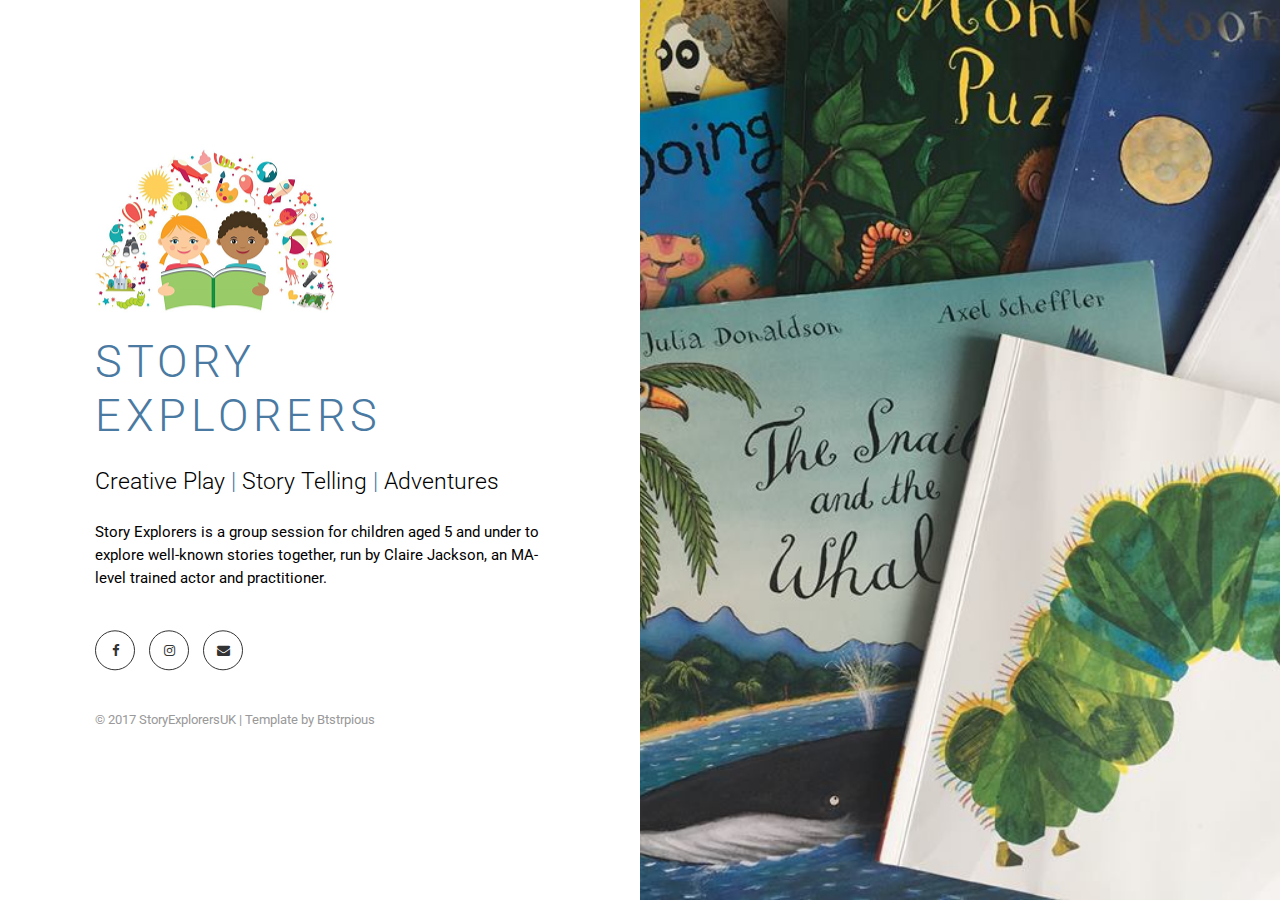
==== index.html @ bd8c435a "colour in | divides" ====
<!DOCTYPE html>
<html>
  <head>
    <meta charset="utf-8">
    <meta http-equiv="X-UA-Compatible" content="IE=edge">
    <title>StoryExplorersUK</title>
    <meta name="description" content="">
    <meta name="viewport" content="width=device-width, initial-scale=1">
    <meta name="robots" content="all,follow">
    <!-- Bootstrap CSS-->
    <link href="https://maxcdn.bootstrapcdn.com/bootstrap/3.3.7/css/bootstrap.min.css" rel="stylesheet" integrity="sha384-BVYiiSIFeK1dGmJRAkycuHAHRg32OmUcww7on3RYdg4Va+PmSTsz/K68vbdEjh4u" crossorigin="anonymous">
    <!-- Google fonts - Roboto for copy, Montserrat for headings-->
    <link rel="stylesheet" href="https://fonts.googleapis.com/css?family=Roboto:300,400,700">
    <!-- theme stylesheet-->
    <link rel="stylesheet" href="css/style.default.min.css" id="theme-stylesheet">
    <!-- Custom stylesheet - for your changes-->
    <link rel="stylesheet" href="css/custom.css">
    <!-- Font Awesome CSS-->
    <link rel="stylesheet" href="https://maxcdn.bootstrapcdn.com/font-awesome/4.7.0/css/font-awesome.min.css">
        <!-- Favicon-->
    <link rel="shortcut icon" href="favicon.png">
    <link rel="canonical" href="http://storyexplorers.uk/"/>
<meta property="og:locale" content="en_GB" />
<meta property="og:title" content="Home - StoryExplorersUK" />
<meta property="og:description" content="Story Explorers is a group session for children aged 5 and under to explore well-known stories together, run by Claire Jackson, an MA-level trained actor and practitioner." />
<meta property="og:url" content="http://storyexplorers.uk/" />
<meta property="og:site_name" content="StoryExplorersUK" />
<meta property="article:publisher" content="https://www.facebook.com/storyexplorers.uk" />
    <!-- Tweaks for older IEs--><!--[if lt IE 9]>
        <script src="https://oss.maxcdn.com/html5shiv/3.7.2/html5shiv.min.js"></script>
        <script src="https://oss.maxcdn.com/respond/1.4.2/respond.min.js"></script><![endif]-->
  </head>
  <body>
    <div class="container-fluid">
      <div class="row intro">
        <div class="col-md-6 col-sm-8 intro-left"> 
          <div class="intro-left-content">
            <p> <img src="img/logo.png" alt="Storyexplorersuk Logo"></p>
            <h1 class="brand">Story Explorers</h1>
            <p class="lead">Creative Play <span style="color:#4A7AA2;">|</span> Story Telling <span style="color:#4A7AA2;">|</span> Adventures</p>
            <p>Story Explorers is a group session for children aged 5 and under to explore well-known stories together, run by Claire Jackson, an MA-level trained actor and practitioner.</p>
            <p class="social"><a href="https://facebook.com/storyexplorersuk" class="external facebook"><i class="fa fa-facebook"></i></a>
				<a href="https://instagram.com/storyexplorers" class="external instagram"><i class="fa fa-instagram"></i></a>
             <!-- <a href="https://plus.google.com/#" class="external gplus"><i class="fa fa-google-plus"></i></a>
              <a href="https://twitter.com/#" class="external twitter"><i class="fa fa-twitter"></i></a>
              <a href="https://uk.pinterest.com/#/" class="external pinterest"><i class="fa fa-pinterest"></i></a> -->
              <a href="mailto:storyexplorers@outlook.com" class="email"><i class="fa fa-envelope"> </i></a></p>
            <p class="credit">&copy; 2017 StoryExplorersUK | Template by <a href="https://www.bootstrapious.com/" class="external">Btstrpious</a>  </p>
            <!-- Please do not remove the backlink to bootstrapious unless you support us at http://bootstrapious.com/donate. It is part of the license conditions. Thanks for understanding :) -->
          </div>
        </div>
        <div style="background-image: url('img/bookspread.jpg');" class="col-md-6 col-sm-4 intro-right background-gray"></div>
      </div>
    </div>
    <!-- Javascript files-->
    <script src="https://ajax.googleapis.com/ajax/libs/jquery/1.11.0/jquery.min.js"></script>
    <script src="js/bootstrap.min.js"></script>
    <script src="js/jquery.cookie.js"> </script>
    <script src="js/front.js"></script>
  </body>
</html>
---- css/style.default.min.css ----
html{height:100%}body{height:100%}header{z-index:1000}section{position:relative;padding-top:90px;padding-bottom:90px}.italic{font-style:italic;font-family:"Georgia","Times New Roman",Times,serif}.heading{margin-bottom:40px}.heading:after{content:" ";display:block;width:40px;height:2px;margin:10px 0 20px;background:#ff7473}.img-responsive{margin:0 auto}.no-space .box{margin:0 -15px}.margin-top{margin-top:30px}.margin-bottom{margin-bottom:30px}.margin-bottom--big{margin-bottom:60px!important}a,button{-webkit-transition:all .2s ease-out;-moz-transition:all .2s ease-out;transition:all .2s ease-out}a i.fa,button i.fa{margin:0 5px}.clickable{cursor:pointer!important}.required{color:#ff7473}.accent{color:#ff7473}.text-uppercase{text-transform:uppercase}.list-style-none{list-style:none}.panel-group{margin-bottom:60px}.pages{text-align:center}#map{height:300px}.btn-ghost{color:#ff7473;background-color:transparent;border-color:#ff7473}.btn-ghost:hover,.btn-ghost:focus,.btn-ghost:active,.btn-ghost.active,.open .dropdown-toggle.btn-ghost{color:#ff7473;background-color:rgba(0,0,0,0);border-color:#ff3736}.btn-ghost:active,.btn-ghost.active,.open .dropdown-toggle.btn-ghost{background-image:none}.btn-ghost.disabled,.btn-ghost[disabled],fieldset[disabled] .btn-ghost,.btn-ghost.disabled:hover,.btn-ghost[disabled]:hover,fieldset[disabled] .btn-ghost:hover,.btn-ghost.disabled:focus,.btn-ghost[disabled]:focus,fieldset[disabled] .btn-ghost:focus,.btn-ghost.disabled:active,.btn-ghost[disabled]:active,fieldset[disabled] .btn-ghost:active,.btn-ghost.disabled.active,.btn-ghost[disabled].active,fieldset[disabled] .btn-ghost.active{background-color:transparent;border-color:#ff7473}.btn-ghost .badge{color:transparent;background-color:#ff7473}.btn-ghost:hover,.btn-ghost:focus,.btn-ghost:active,.btn-ghost.active,.open .dropdown-toggle.btn-ghost{color:#fff;background-color:#ff7473;border-color:#ff7473}.btn-white{color:#fff;background-color:transparent;border-color:#fff}.btn-white:hover,.btn-white:focus,.btn-white:active,.btn-white.active,.open .dropdown-toggle.btn-white{color:#fff;background-color:rgba(0,0,0,0);border-color:#e0e0e0}.btn-white:active,.btn-white.active,.open .dropdown-toggle.btn-white{background-image:none}.btn-white.disabled,.btn-white[disabled],fieldset[disabled] .btn-white,.btn-white.disabled:hover,.btn-white[disabled]:hover,fieldset[disabled] .btn-white:hover,.btn-white.disabled:focus,.btn-white[disabled]:focus,fieldset[disabled] .btn-white:focus,.btn-white.disabled:active,.btn-white[disabled]:active,fieldset[disabled] .btn-white:active,.btn-white.disabled.active,.btn-white[disabled].active,fieldset[disabled] .btn-white.active{background-color:transparent;border-color:#fff}.btn-white .badge{color:transparent;background-color:#fff}.btn-white:hover,.btn-white:focus,.btn-white:active,.btn-white.active,.open .dropdown-toggle.btn-white{color:#fff;background-color:#fff;border-color:#fff}.intro{min-height:100vh;height:100vh}@media (max-width: 767px){.intro{height:auto;min-height:100vh}}.intro-left{height:100%;background:#fff}.intro-left-content{padding:20px 10px}@media (min-width: 767px){.intro-left-content{position:relative;top:50%;transform:translateY(-50%);padding:80px}}@media (max-width: 991px){.intro-left-content h1{font-size:30px}}.intro-right{height:100%;min-height:500px;background:url(../img/pexels-photo-40120.jpg) center center no-repeat;background-size:cover}.credit{margin-top:40px;font-size:13px;color:#999}.credit a,.credit a:hover,.credit a:focus{color:#999}.social{text-align:left;margin-top:40px}.social a{margin:0 10px 0 0;color:#333;display:inline-block;width:40px;height:40px;border-radius:20px;line-height:40px;font-size:13px;text-align:center;-webkit-transition:all .2s ease-out;-moz-transition:all .2s ease-out;transition:all .2s ease-out;vertical-align:bottom;border:solid 1px #333}.social a i{vertical-align:bottom;line-height:40px}.social a:hover{background:transparent}.social a:hover.facebook{color:#4460ae;border-color:#4460ae}.social a:hover.gplus{color:#c21f25;border-color:#c21f25}.social a:hover.twitter{color:#3cf;border-color:#3cf}.social a:hover.instagram{color:#cd4378;border-color:#cd4378}.social a:hover.pinterest{color:#ff2826;border-color:#ff2826}.social a:hover.email{color:#4a7f45;border-color:#4a7f45}.social a:hover.link{color:#871AFF;border-color:#871AFF}e
.nav{margin-bottom:0;padding-left:0;list-style:none}.nav > li > a{padding:10px 15px}.nav > li > a:hover,.nav > li > a:focus{background-color:#eee}.nav > li.disabled > a{color:#999}.nav > li.disabled > a:hover,.nav > li.disabled > a:focus{color:#999}.nav .open > a,.nav .open > a:hover,.nav .open > a:focus{background-color:#eee;border-color:#ff7473}.nav-tabs{border-bottom:1px solid #ddd}.nav-tabs > li > a{line-height:1.55;border-radius:0 0 0 0}.nav-tabs > li > a:hover{border-color:#eee #eee #ddd}.nav-tabs > li.active > a,.nav-tabs > li.active > a:hover,.nav-tabs > li.active > a:focus{color:#555;background-color:#fff;border:1px solid #ddd}.tab-content{padding:20px}.nav-pills > li > a{border-radius:0}.nav-pills > li.active > a,.nav-pills > li.active > a:hover,.nav-pills > li.active > a:focus{color:#fff;background-color:#ff7473}.nav-tabs-justified > li > a{border-radius:0}.nav-tabs-justified > .active > a,.nav-tabs-justified > .active > a:hover,.nav-tabs-justified > .active > a:focus{border:1px solid #ddd}@media (min-width: 768px){.nav-tabs-justified > li > a{border-bottom:1px solid #ddd;border-radius:0 0 0 0}.nav-tabs-justified > .active > a,.nav-tabs-justified > .active > a:hover,.nav-tabs-justified > .active > a:focus{border-bottom-color:#fff}}.navbar{font-family:"Roboto",Helvetica,Arial,sans-serif;min-height:100px;margin-bottom:0;border-top:none;border-bottom:none}@media (min-width: 768px){.navbar{border-radius:0}}.navbar-collapse{max-height:340px;overflow-x:visible;padding-right:15px;padding-left:15px}.navbar-collapse.in{overflow-y:auto}@media (min-width: 768px) and (max-width: 1199px){.navbar-collapse{font-size:13px}}@media (min-width: 768px){.navbar-collapse{width:auto;border-top:0;box-shadow:none}.navbar-collapse.collapse{display:block!important;height:auto!important;padding-bottom:0;overflow:visible!important}.navbar-collapse.in{overflow-y:visible}.navbar-collapse.right{float:right}.navbar-fixed-top .navbar-collapse,.navbar-static-top .navbar-collapse,.navbar-fixed-bottom .navbar-collapse{padding-left:0;padding-right:0}}.container > .navbar-header,.container-fluid > .navbar-header,.container > .navbar-collapse,.container-fluid > .navbar-collapse{margin-right:-15px;margin-left:-15px}@media (min-width: 768px){.container > .navbar-header,.container-fluid > .navbar-header,.container > .navbar-collapse,.container-fluid > .navbar-collapse{margin-right:0;margin-left:0}}.navbar-brand{float:left;padding:10px 15px;font-size:19px;line-height:23px;height:100px}.navbar-brand:hover,.navbar-brand:focus{text-decoration:none}@media (min-width: 768px){.navbar > .container .navbar-brand,.navbar > .container-fluid .navbar-brand{margin-left:-15px}}.navbar-toggle{padding:9px 10px!important;margin-right:15px;border-radius:0}.navbar-nav{margin:19.25px -15px}.navbar-nav > li > a{padding-top:10px;padding-bottom:10px;line-height:23px}@media (max-width: 767px){.navbar-nav .open .dropdown-menu > li > a,.navbar-nav .open .dropdown-menu .dropdown-header{padding:5px 15px 5px 25px}.navbar-nav .open .dropdown-menu > li > a{line-height:23px}.navbar-nav .open .dropdown-menu > li > a:hover,.navbar-nav .open .dropdown-menu > li > a:focus{background-image:none}}@media (min-width: 768px){.navbar-nav{margin:0 auto;display:table;table-layout:fixed;float:left}.navbar-nav > li{float:left}.navbar-nav > li > a{padding-top:38.5px;padding-bottom:38.5px}.navbar-nav.navbar-right:last-child{margin-right:-15px}}.navbar-form{padding:10px 15px;border:none;margin:31.5px -15px}@media (max-width: 767px){.navbar-form .form-group{margin-bottom:5px}}.navbar-btn{margin-top:31.5px;margin-bottom:31.5px}.navbar-btn.btn-sm{margin-top:34.5px;margin-bottom:34.5px}.navbar-btn.btn-xs{margin-top:39px;margin-bottom:39px}.navbar-text{margin-top:38.5px;margin-bottom:38.5px}@media (min-width: 768px){.navbar-text{float:left;margin-left:15px;margin-right:15px}.navbar-text.navbar-right:last-child{margin-right:0}}.navbar-default{background-color:#746EA9;border-bottom-color:transparent}.navbar-default .navbar-brand{color:#fff}.navbar-default .navbar-brand:hover,.navbar-default .navbar-brand:focus{color:#e6e6e6;background-color:transparent}.navbar-default .navbar-text{color:#777}.navbar-default .navbar-nav > li > a{color:#fff}.navbar-default .navbar-nav > li > a:hover,.navbar-default .navbar-nav > li > a:focus{color:#ffa7a6;background-color:transparent}.navbar-default .navbar-nav > .active > a,.navbar-default .navbar-nav > .active > a:hover,.navbar-default .navbar-nav > .active > a:focus{color:#ffa7a6;background-color:transparent}.navbar-default .navbar-nav > .disabled > a,.navbar-default .navbar-nav > .disabled > a:hover,.navbar-default .navbar-nav > .disabled > a:focus{color:#ccc;background-color:transparent}.navbar-default .navbar-toggle{border-color:transparent}.navbar-default .navbar-toggle:hover,.navbar-default .navbar-toggle:focus{background-color:transparent}.navbar-default .navbar-toggle .icon-bar{background-color:#fff}.navbar-default .navbar-collapse{border-color:transparent}.navbar-default .navbar-nav > .open > a,.navbar-default .navbar-nav > .open > a:hover,.navbar-default .navbar-nav > .open > a:focus{background-color:transparent;color:#ffa7a6}@media (max-width: 767px){.navbar-default .navbar-nav .open .dropdown-menu > li > a{color:#fff}.navbar-default .navbar-nav .open .dropdown-menu > li > a:hover,.navbar-default .navbar-nav .open .dropdown-menu > li > a:focus{color:#ffa7a6;background-color:transparent}.navbar-default .navbar-nav .open .dropdown-menu > .active > a,.navbar-default .navbar-nav .open .dropdown-menu > .active > a:hover,.navbar-default .navbar-nav .open .dropdown-menu > .active > a:focus{color:#ffa7a6;background-color:transparent}.navbar-default .navbar-nav .open .dropdown-menu > .disabled > a,.navbar-default .navbar-nav .open .dropdown-menu > .disabled > a:hover,.navbar-default .navbar-nav .open .dropdown-menu > .disabled > a:focus{color:#ccc;background-color:transparent}}.navbar-default .navbar-link{color:#fff}.navbar-default .navbar-link:hover{color:#ffa7a6}.dropdown-menu{z-index:1000;font-size:13px;background-color:#fff;border:1px solid #ccc;border:1px solid rgba(0,0,0,0.15);border-radius:0}.dropdown-menu .divider{height:1px;margin:10.5px 0;overflow:hidden;background-color:#e5e5e5}.dropdown-menu > li > a{line-height:1.55;color:#555}.dropdown-menu > li > a:hover,.dropdown-menu > li > a:focus{color:#262626;background-color:#f5f5f5}.dropdown-menu > .active > a,.dropdown-menu > .active > a:hover,.dropdown-menu > .active > a:focus{color:#fff;background-color:#ff7473}.modal-content{background-color:#fff;border:1px solid #999;border:1px solid rgba(0,0,0,0.2);border-radius:0}body{font-family:"Roboto",Helvetica,Arial,sans-serif;font-size:15px;line-height:1.55;color:#000;background-color:#fff}a{color:#ff7473;text-decoration:none}a:hover,a:focus{color:#ff2826;text-decoration:underline}a:focus{outline:thin dotted;outline:5px auto -webkit-focus-ring-color;outline-offset:-2px}.img-rounded{border-radius:0}hr{margin-top:23px;margin-bottom:23px;border:0;border-top:1px solid #eee}.breadcrumb{padding:8px 0;margin-bottom:23px;background-color:transparent;border-radius:0;text-align:left}.breadcrumb > li + li:before{content:"/\00a0";color:#ccc}.breadcrumb > .active{color:#999}.breadcrumb a{color:#ff7473}@media (max-width: 991px){.breadcrumb{padding:8px 0;text-align:center}}.btn{font-weight:700;font-family:"Roboto",Helvetica,Arial,sans-serif;padding:6px 12px;font-size:15px;line-height:1.55;border-radius:0}.btn-primary{color:#fff;background-color:#ff7473;border-color:#ff7473}.btn-primary:hover,.btn-primary:focus,.btn-primary:active,.btn-primary.active,.open .dropdown-toggle.btn-primary{color:#fff;background-color:#ff4b4a;border-color:#ff3736}.btn-primary:active,.btn-primary.active,.open .dropdown-toggle.btn-primary{background-image:none}.btn-primary.disabled,.btn-primary[disabled],fieldset[disabled] .btn-primary,.btn-primary.disabled:hover,.btn-primary[disabled]:hover,fieldset[disabled] .btn-primary:hover,.btn-primary.disabled:focus,.btn-primary[disabled]:focus,fieldset[disabled] .btn-primary:focus,.btn-primary.disabled:active,.btn-primary[disabled]:active,fieldset[disabled] .btn-primary:active,.btn-primary.disabled.active,.btn-primary[disabled].active,fieldset[disabled] .btn-primary.active{background-color:#ff7473;border-color:#ff7473}.btn-primary .badge{color:#ff7473;background-color:#fff}.btn-transparent{color:#555;background-color:transparent;border-color:#555}.btn-transparent:hover,.btn-transparent:focus,.btn-transparent:active,.btn-transparent.active,.open .dropdown-toggle.btn-transparent{color:#555;background-color:rgba(0,0,0,0);border-color:#373737}.btn-transparent:active,.btn-transparent.active,.open .dropdown-toggle.btn-transparent{background-image:none}.btn-transparent.disabled,.btn-transparent[disabled],fieldset[disabled] .btn-transparent,.btn-transparent.disabled:hover,.btn-transparent[disabled]:hover,fieldset[disabled] .btn-transparent:hover,.btn-transparent.disabled:focus,.btn-transparent[disabled]:focus,fieldset[disabled] .btn-transparent:focus,.btn-transparent.disabled:active,.btn-transparent[disabled]:active,fieldset[disabled] .btn-transparent:active,.btn-transparent.disabled.active,.btn-transparent[disabled].active,fieldset[disabled] .btn-transparent.active{background-color:transparent;border-color:#555}.btn-transparent .badge{color:transparent;background-color:#555}.btn-transparent:hover,.btn-transparent:focus,.btn-transparent:active,.btn-transparent.active{background:#fff;color:#ff7473}.btn-lg{padding:10px 16px;font-size:19px;line-height:1.33;border-radius:0}.btn-sm{padding:5px 10px;font-size:13px;line-height:1.5;border-radius:0}.btn-xs{padding:1px 5px;font-size:13px;line-height:1.5;border-radius:0}.dropdown-menu > li > a{padding:8px 20px}.label{font-family:"Roboto",Helvetica,Arial,sans-serif;font-weight:400;text-transform:uppercase}label{font-weight:400}.form-control{display:block;width:100%;height:37px;padding:6px 12px;font-size:15px;line-height:1.55;color:#555;background-color:#fff;background-image:none;border:1px solid #ccc;border-radius:0;-webkit-box-shadow:none;box-shadow:none}.form-control::-moz-placeholder{color:#999;opacity:1}.form-control:-ms-input-placeholder{color:#999}.form-control::-webkit-input-placeholder{color:#999}.form-control:focus{border-color:#ff7473;outline:0;-webkit-box-shadow:inset 0 1px 1px rgba(0,0,0,.075),0 0 8px rgba(255,116,115,0.6);box-shadow:inset 0 1px 1px rgba(0,0,0,.075),0 0 8px rgba(255,116,115,0.6)}.form-group{margin-bottom:20px}.pager{margin:23px 0;border-top:solid 1px #eee;padding-top:23px;text-transform:uppercase;letter-spacing:.1em;font-size:13px;font-family:"Roboto",Helvetica,Arial,sans-serif;font-weight:700}.pager li{display:inline}.pager li > a,.pager li > span{background-color:#fff;border:1px solid #ff7473;border-radius:0}.pager li > a:hover,.pager li > a:focus{text-decoration:none;color:#fff;background-color:#ff7473}.pager .disabled > a,.pager .disabled > a:hover,.pager .disabled > a:focus,.pager .disabled > span{color:#999;background-color:#fff;border-color:#ddd}.pagination{margin:23px 0;font-family:"Roboto",Helvetica,Arial,sans-serif;border-radius:0}.pagination > li > a,.pagination > li > span{padding:6px 12px;line-height:1.55;text-decoration:none;color:#ff7473;background-color:#fff;border:1px solid #ddd}.pagination > li:first-child > a,.pagination > li:first-child > span{margin-left:0;border-bottom-left-radius:0;border-top-left-radius:0}.pagination > li:last-child > a,.pagination > li:last-child > span{border-bottom-right-radius:0;border-top-right-radius:0}.pagination > li > a:hover,.pagination > li > span:hover,.pagination > li > a:focus,.pagination > li > span:focus{color:#ff7473;background-color:#fff;border-color:#ddd}.pagination > .active > a,.pagination > .active > span,.pagination > .active > a:hover,.pagination > .active > span:hover,.pagination > .active > a:focus,.pagination > .active > span:focus{z-index:2;color:#fff;background-color:#ff7473;border-color:#ff7473}.pagination > .disabled > span,.pagination > .disabled > span:hover,.pagination > .disabled > span:focus,.pagination > .disabled > a,.pagination > .disabled > a:hover,.pagination > .disabled > a:focus{color:#999;background-color:#fff;border-color:#ddd}@media (max-width: 767px){.text-center-xs{text-align:center!important}.text-center-xs img{display:block;margin-left:auto;margin-right:auto}}@media (min-width: 768px) and (max-width: 991px){.text-center-sm{text-align:center!important}.text-center-sm img{display:block;margin-left:auto;margin-right:auto}}h1,h2,h3,h4,h5,h6,.h1,.h2,.h3,.h4,.h5,.h6{font-family:"Roboto",Helvetica,Arial,sans-serif;font-weight:700;line-height:1.2;color:#000;text-transform:uppercase;letter-spacing:.1em}h1,.h1{font-size:45px}h1.brand{color:#96c940;font-weight:300}h2,.h2{font-size:37px}h3,.h3{font-size:29px;font-weight:700}h4,.h4{font-size:24px;font-weight:700}h5,.h5{font-size:15px;font-weight:700}h6,.h6{font-size:13px;font-weight:700}h1,.h1,h2,.h2,h3,.h3{margin-top:0;margin-bottom:23px}p{margin:0 0 23px}.lead{margin-bottom:23px;font-size:17px}@media (min-width: 768px){.lead{font-size:22.5px}}.text-small{font-size:13px}.text-large{font-size:19px}.text-italic{font-style:italic}.text-primary{color:#ff7473}a.text-primary:hover{color:#ff4140}.bg-primary{color:#fff;background-color:#ff7473}a.bg-primary:hover{background-color:#ff4140}abbr[title],abbr[data-original-title]{border-bottom:1px dotted #999}blockquote{padding:11.5px 23px;margin:0 0 23px;font-size:15px;border-left:5px solid #ff7473}blockquote footer,blockquote small,blockquote .small{display:block;font-size:80%;line-height:1.55;color:#999}blockquote footer:before,blockquote small:before,blockquote .small:before{content:'\2014 \00A0'}.blockquote-reverse,blockquote.pull-right{border-right:5px solid #ff7473}address{margin-bottom:23px;line-height:1.55}.panel{margin-bottom:23px;background-color:#fff;border:1px solid transparent;border-radius:0;-webkit-box-shadow:0 0 0;box-shadow:0 0 0}.panel-default{border-color:#666}.panel-default > .panel-heading{color:#333;background-color:#fff;border-color:#666}.panel-default > .panel-heading + .panel-collapse .panel-body{border-top-color:#666}.panel-default > .panel-footer + .panel-collapse .panel-body{border-bottom-color:#666}.panel-primary{border-color:#ff7473}.panel-primary > .panel-heading{color:#fff;background-color:#ff7473;border-color:#ff7473}.panel-primary > .panel-heading + .panel-collapse .panel-body{border-top-color:#ff7473}.panel-primary > .panel-footer + .panel-collapse .panel-body{border-bottom-color:#ff7473}.panel-primary .panel-title{font-weight:300}.panel-primary .panel-title a:hover,.panel-primary .panel-title a:focus{color:#fff;text-decoration:none}a.badge:hover,a.badge:focus{color:#fff;text-decoration:none;cursor:pointer}a.list-group-item.active > .badge,.nav-pills > .active > a > .badge{color:#ff7473;background-color:#fff}.nav-pills > li > a > .badge{margin-left:3px}
---- css/custom.css ----
/* your styles go here */
h1.brand{
 color: #4A7AA2;
 font-family: "Roboto", "Helvetica Neue", Helvetica, Arial, sans-serif;
 font-weight: 300;
 line-height: 1.2;
 text-transform: uppercase;
 letter-spacing: 0.1em;
}
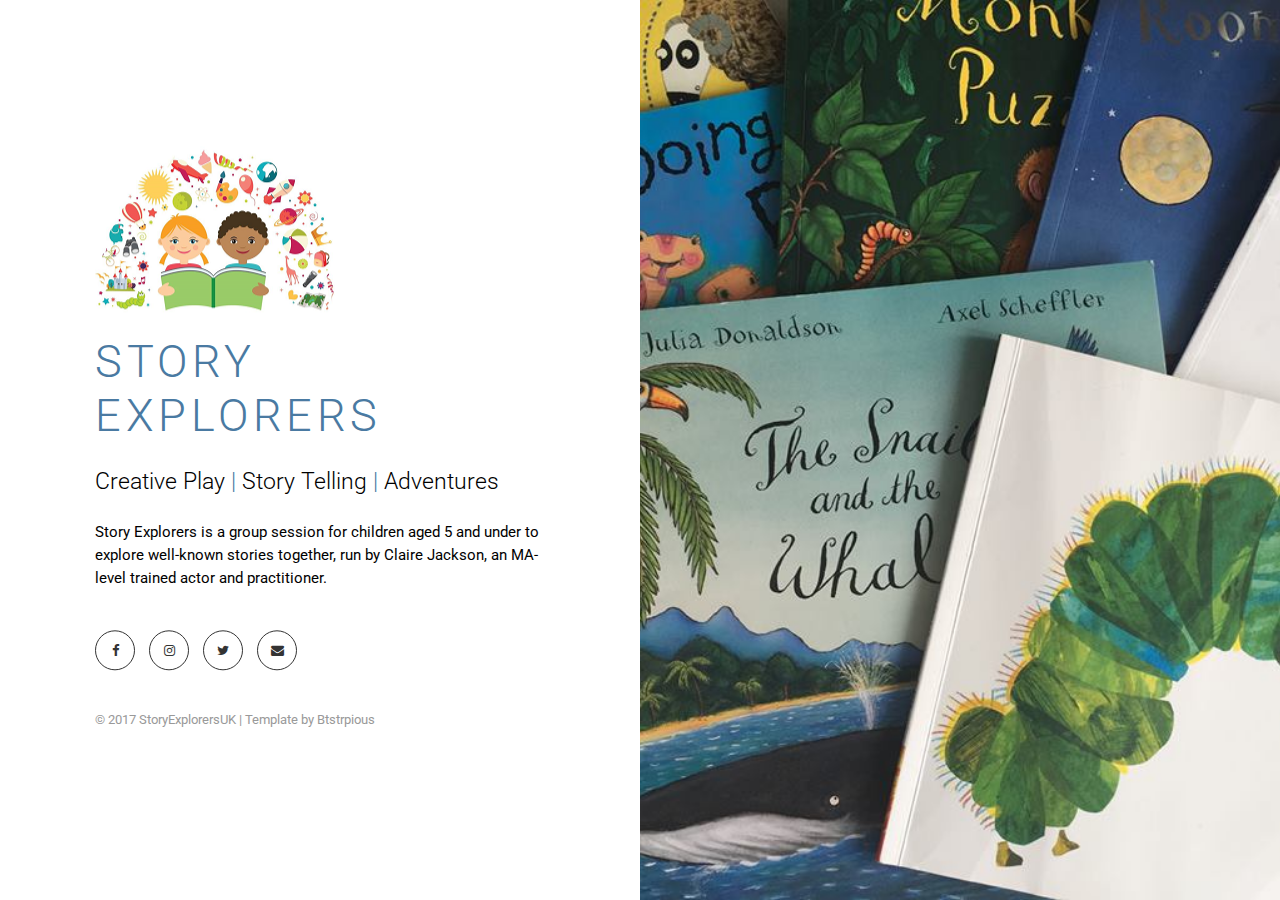
==== commit 2f1ca249: "added twitter link" ====
--- a/index.html
+++ b/index.html
@@ -4,24 +4,18 @@
     <meta charset="utf-8">
     <meta http-equiv="X-UA-Compatible" content="IE=edge">
     <title>StoryExplorersUK</title>
-    <meta name="description" content="">
+    <meta name="description" content="Story Explorers is a group session for children aged 5 and under to explore well-known stories together, run by Claire Jackson.">
     <meta name="viewport" content="width=device-width, initial-scale=1">
     <meta name="robots" content="all,follow">
-    <!-- Bootstrap CSS-->
-    <link href="https://maxcdn.bootstrapcdn.com/bootstrap/3.3.7/css/bootstrap.min.css" rel="stylesheet" integrity="sha384-BVYiiSIFeK1dGmJRAkycuHAHRg32OmUcww7on3RYdg4Va+PmSTsz/K68vbdEjh4u" crossorigin="anonymous">
-    <!-- Google fonts - Roboto for copy, Montserrat for headings-->
-    <link rel="stylesheet" href="https://fonts.googleapis.com/css?family=Roboto:300,400,700">
-    <!-- theme stylesheet-->
-    <link rel="stylesheet" href="css/style.default.min.css" id="theme-stylesheet">
-    <!-- Custom stylesheet - for your changes-->
-    <link rel="stylesheet" href="css/custom.css">
-    <!-- Font Awesome CSS-->
-    <link rel="stylesheet" href="https://maxcdn.bootstrapcdn.com/font-awesome/4.7.0/css/font-awesome.min.css">
-        <!-- Favicon-->
-    <link rel="shortcut icon" href="favicon.png">
+    <!-- Bootstrap CSS-->  <link href="https://maxcdn.bootstrapcdn.com/bootstrap/3.3.7/css/bootstrap.min.css" rel="stylesheet" integrity="sha384-BVYiiSIFeK1dGmJRAkycuHAHRg32OmUcww7on3RYdg4Va+PmSTsz/K68vbdEjh4u" crossorigin="anonymous">
+    <!-- Google fonts - Roboto for copy, Montserrat for headings-->   <link rel="stylesheet" href="https://fonts.googleapis.com/css?family=Roboto:300,400,700">
+    <!-- theme stylesheet-->  <link rel="stylesheet" href="css/style.default.min.css" id="theme-stylesheet">
+    <!-- Custom stylesheet - for your changes-->    <link rel="stylesheet" href="css/custom.css">
+    <!-- Font Awesome CSS--> <link rel="stylesheet" href="https://maxcdn.bootstrapcdn.com/font-awesome/4.7.0/css/font-awesome.min.css">
+    <!-- Favicon    <link rel="shortcut icon" href="favicon.png">  -->
     <link rel="canonical" href="http://storyexplorers.uk/"/>
 <meta property="og:locale" content="en_GB" />
-<meta property="og:title" content="Home - StoryExplorersUK" />
+<meta property="og:title" content="StoryExplorersUK" />
 <meta property="og:description" content="Story Explorers is a group session for children aged 5 and under to explore well-known stories together, run by Claire Jackson, an MA-level trained actor and practitioner." />
 <meta property="og:url" content="http://storyexplorers.uk/" />
 <meta property="og:site_name" content="StoryExplorersUK" />
@@ -39,11 +33,11 @@
             <h1 class="brand">Story Explorers</h1>
             <p class="lead">Creative Play <span style="color:#4A7AA2;">|</span> Story Telling <span style="color:#4A7AA2;">|</span> Adventures</p>
             <p>Story Explorers is a group session for children aged 5 and under to explore well-known stories together, run by Claire Jackson, an MA-level trained actor and practitioner.</p>
-            <p class="social"><a href="https://facebook.com/storyexplorersuk" class="external facebook"><i class="fa fa-facebook"></i></a>
-				<a href="https://instagram.com/storyexplorers" class="external instagram"><i class="fa fa-instagram"></i></a>
-             <!-- <a href="https://plus.google.com/#" class="external gplus"><i class="fa fa-google-plus"></i></a>
-              <a href="https://twitter.com/#" class="external twitter"><i class="fa fa-twitter"></i></a>
-              <a href="https://uk.pinterest.com/#/" class="external pinterest"><i class="fa fa-pinterest"></i></a> -->
+            <p class="social">   <a href="https://facebook.com/storyexplorersuk" class="external facebook"><i class="fa fa-facebook"></i></a>
+				 <a href="https://instagram.com/storyexplorers" class="external instagram"><i class="fa fa-instagram"></i></a>
+                                 <a href="https://twitter.com/storyexplorers1" class="external twitter"><i class="fa fa-twitter"></i></a>
+		    <!-- <a href="https://plus.google.com/#" class="external gplus"><i class="fa fa-google-plus"></i></a>
+                  <a href="https://uk.pinterest.com/#/" class="external pinterest"><i class="fa fa-pinterest"></i></a> -->
               <a href="mailto:storyexplorers@outlook.com" class="email"><i class="fa fa-envelope"> </i></a></p>
             <p class="credit">&copy; 2017 StoryExplorersUK | Template by <a href="https://www.bootstrapious.com/" class="external">Btstrpious</a>  </p>
             <!-- Please do not remove the backlink to bootstrapious unless you support us at http://bootstrapious.com/donate. It is part of the license conditions. Thanks for understanding :) -->
@@ -58,4 +52,4 @@
     <script src="js/jquery.cookie.js"> </script>
     <script src="js/front.js"></script>
   </body>
-</html>+</html>
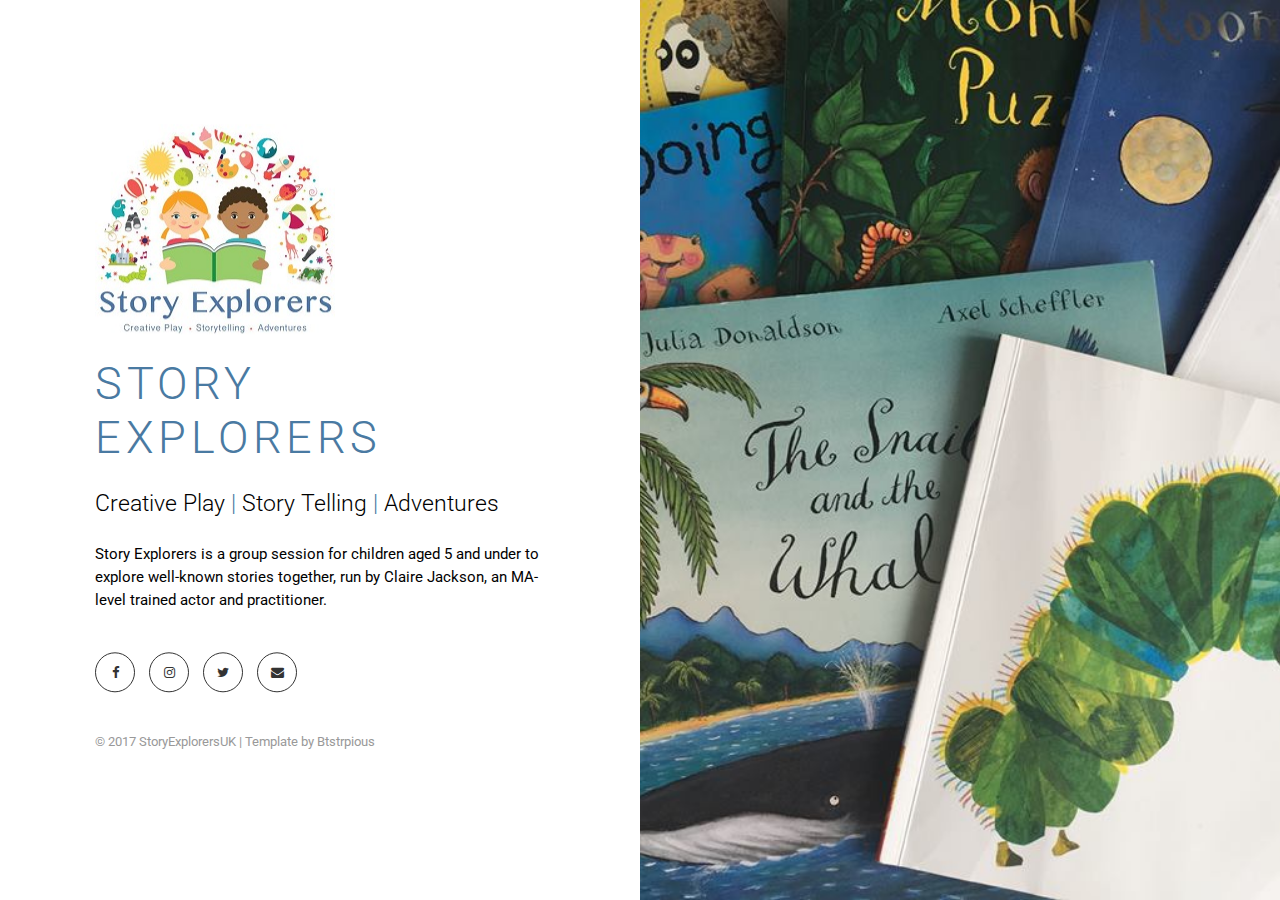
==== commit da177299: "logo update" ====
--- a/index.html
+++ b/index.html
@@ -29,7 +29,7 @@
       <div class="row intro">
         <div class="col-md-6 col-sm-8 intro-left"> 
           <div class="intro-left-content">
-            <p> <img src="img/logo.png" alt="Storyexplorersuk Logo"></p>
+            <p> <img src="img/logo2.jpg" alt="Storyexplorersuk Logo"></p>
             <h1 class="brand">Story Explorers</h1>
             <p class="lead">Creative Play <span style="color:#4A7AA2;">|</span> Story Telling <span style="color:#4A7AA2;">|</span> Adventures</p>
             <p>Story Explorers is a group session for children aged 5 and under to explore well-known stories together, run by Claire Jackson, an MA-level trained actor and practitioner.</p>
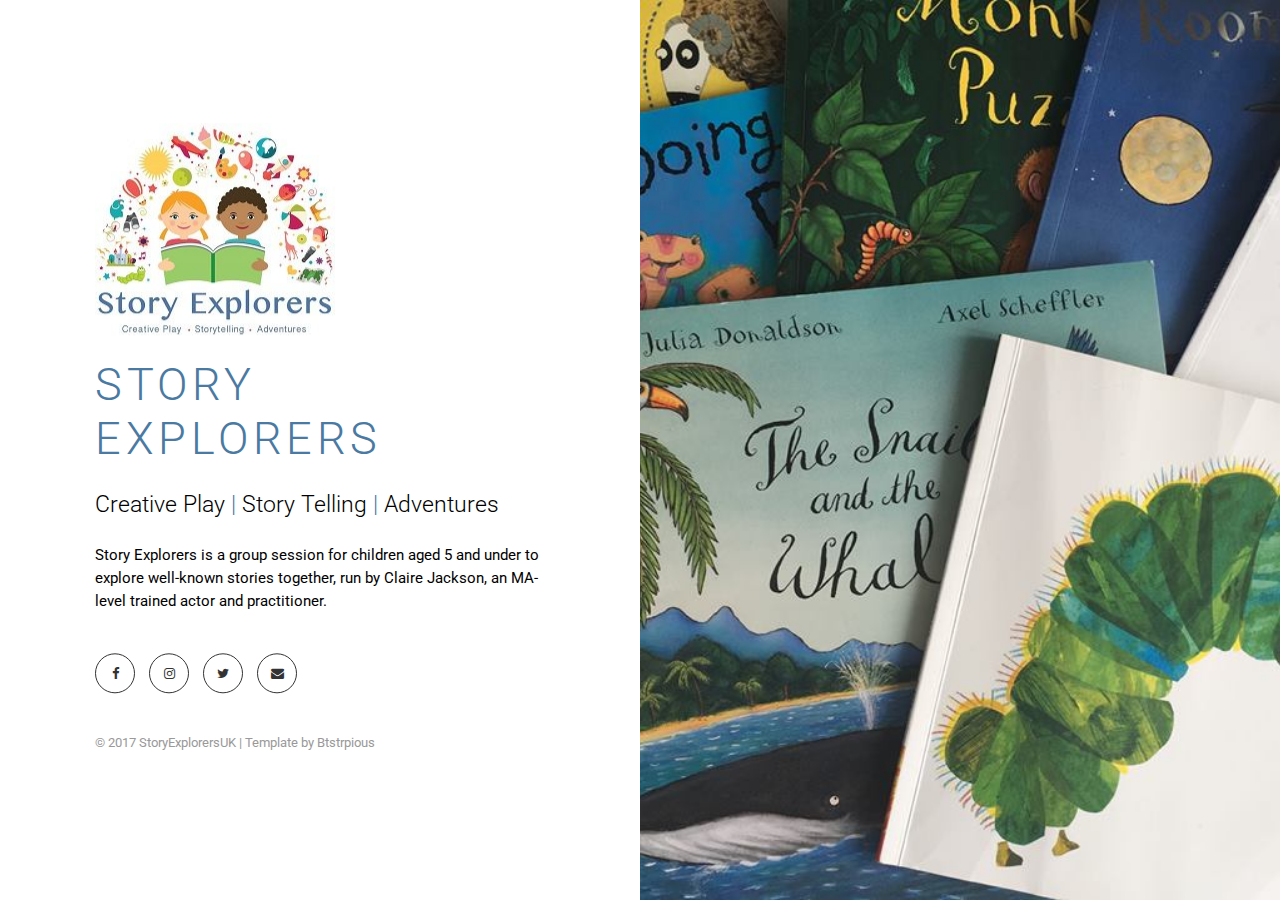
==== commit 24901158: "Update index.html" ====
--- a/index.html
+++ b/index.html
@@ -13,11 +13,11 @@
     <!-- Custom stylesheet - for your changes-->    <link rel="stylesheet" href="css/custom.css">
     <!-- Font Awesome CSS--> <link rel="stylesheet" href="https://maxcdn.bootstrapcdn.com/font-awesome/4.7.0/css/font-awesome.min.css">
     <!-- Favicon    <link rel="shortcut icon" href="favicon.png">  -->
-    <link rel="canonical" href="http://storyexplorers.uk/"/>
+    <link rel="canonical" href="https://storyexplorers.uk/"/>
 <meta property="og:locale" content="en_GB" />
 <meta property="og:title" content="StoryExplorersUK" />
 <meta property="og:description" content="Story Explorers is a group session for children aged 5 and under to explore well-known stories together, run by Claire Jackson, an MA-level trained actor and practitioner." />
-<meta property="og:url" content="http://storyexplorers.uk/" />
+<meta property="og:url" content="https://storyexplorers.uk/" />
 <meta property="og:site_name" content="StoryExplorersUK" />
 <meta property="article:publisher" content="https://www.facebook.com/storyexplorers.uk" />
     <!-- Tweaks for older IEs--><!--[if lt IE 9]>
